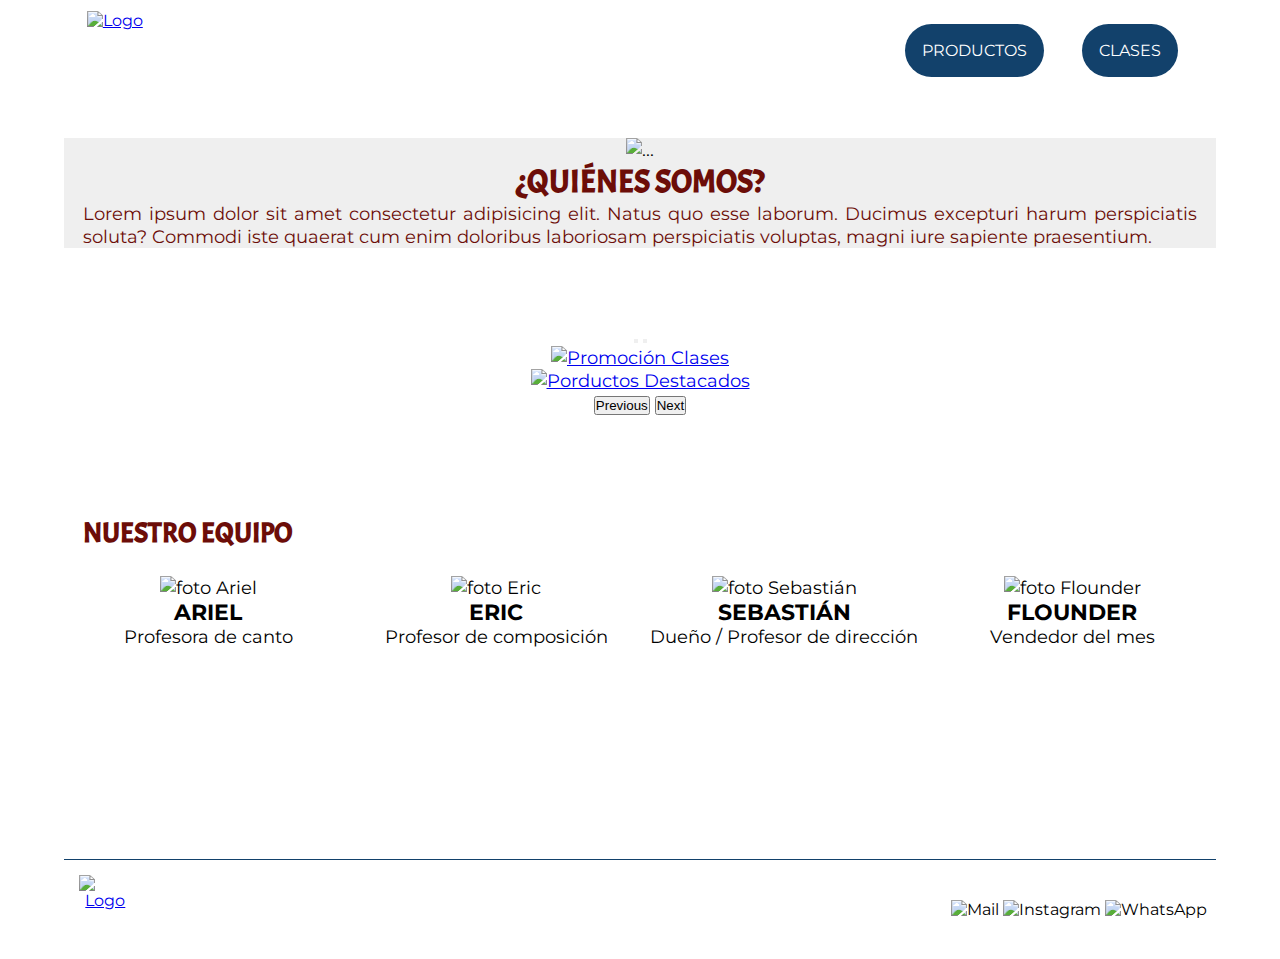
==== index.html @ 0721c254 "Add files via upload" ====
<!DOCTYPE html>
<html>
<head>
	<title> Bajo del Mar</title>
	<meta charset="utf-8">
	<meta name="viewport" content="width=device-width, initial-scale=1.0">
	<link href="https://cdn.jsdelivr.net/npm/bootstrap@5.1.3/dist/css/bootstrap.min.css" rel="stylesheet" integrity="sha384-1BmE4kWBq78iYhFldvKuhfTAU6auU8tT94WrHftjDbrCEXSU1oBoqyl2QvZ6jIW3" crossorigin="anonymous">
    <link rel="stylesheet" href="https://cdnjs.cloudflare.com/ajax/libs/font-awesome/4.7.0/css/font-awesome.min.css">
	<link href="https://cdn.jsdelivr.net/npm/bootstrap@5.2.2/dist/css/bootstrap.min.css" rel="stylesheet" integrity="sha384-Zenh87qX5JnK2Jl0vWa8Ck2rdkQ2Bzep5IDxbcnCeuOxjzrPF/et3URy9Bv1WTRi" crossorigin="anonymous">
	<link rel="stylesheet" type="text/css" href="estilos.css">
	<link rel="stylesheet" href="bs_index.css">
</head>


<body class="grid_container">

	<header class="header">
		<a href="index.html" class="logoh"><img src="imgs/logo.png" alt="Logo" class="logoh"></a>
		<a href="javascript:void(0);" class="icono" onclick="myFunction()"><i class="fa fa-bars"></i></a>
		<nav id="mibarra" class=" ">
			<a href="productos.html" class="pagina">PRODUCTOS</a>
			<a href="clases.html" class="pagina">CLASES</a>
		</nav>	
	</header>

	<main class="main_index"> 
		<div class="card mb-3" style="max-width: 1400px;">
			<div class="row g-0">
				<div class="col-md-6">
					<img src="imgs/home.png" class="img-fluid rounded-start" alt="...">
				</div>
			<div class="col-md-6 texto">
				<div class="card-body">
					<h5 class="card-title">¿QUIÉNES SOMOS?</h5>
					<p class="card-text">Lorem ipsum dolor sit amet consectetur adipisicing elit. Natus quo esse laborum. Ducimus excepturi harum perspiciatis soluta? Commodi iste quaerat cum enim doloribus laboriosam perspiciatis voluptas, magni iure sapiente praesentium.</p>
				</div>
			</div>
			</div>
		</div>
		<div id="carouselExampleIndicators" class="carousel slide" data-bs-ride="true">
			<div class="carousel-indicators">
				<button type="button" data-bs-target="#carouselExampleIndicators" data-bs-slide-to="0" class="active" aria-current="true" aria-label="Slide 1"></button>
				<button type="button" data-bs-target="#carouselExampleIndicators" data-bs-slide-to="1" aria-label="Slide 2"></button>
			</div>
			<div class="carousel-inner">
				<div class="carousel-item active">
					<a href="clases.html"><img src="imgs/banner_desktop.png" class="d-block w-100" alt="Promoción Clases"></a>
				</div>
				<div class="carousel-item">
					<a href="productos.html"><img src="imgs/productos.png" class="d-block w-100" alt="Porductos Destacados"></a>
				</div>
			</div>
			<button class="carousel-control-prev" type="button" data-bs-target="#carouselExampleIndicators" data-bs-slide="prev">
				<span class="carousel-control-prev-icon" aria-hidden="true"></span>
				<span class="visually-hidden">Previous</span>
			</button>
			<button class="carousel-control-next" type="button" data-bs-target="#carouselExampleIndicators" data-bs-slide="next">
				<span class="carousel-control-next-icon" aria-hidden="true"></span>
				<span class="visually-hidden">Next</span>
			</button>
		</div>

		<div class="equipo">
			<h2 class="equipotitulo">NUESTRO EQUIPO</h2>
			<div class="ariel">
				<img src="imgs/ariel.png" alt="foto Ariel" class="fotoequipo">
				<h3>ARIEL</h3>
				<p>Profesora de canto</p>
			</div>
			<div class="eric">
				<img src="imgs/eric.png" alt="foto Eric" class="fotoequipo">
				<h3>ERIC</h3>
				<p>Profesor de composición</p>
			</div>
			<div class="sebastian">
				<img src="imgs/sebastian.png" alt="foto Sebastián" class="fotoequipo">
				<h3>SEBASTIÁN</h3>
				<p>Dueño / Profesor de dirección</p>
			</div>
			<div class="flounder">
				<img src="imgs/flounder.png" alt="foto Flounder" class="fotoequipo">
				<h3>FLOUNDER</h3>
				<p>Vendedor del mes</p>
			</div>
		</div>
	</main> 
<footer class="footer">
	<a href="index.html" class="logof"><img src="imgs/logo.png" alt="Logo" class="logof"></a>
	<div class="links">
		<img src="imgs/mail.png" alt="Mail" class="redes1">
		<img src="imgs/instagram.png" alt="Instagram" class="redes2">
		<img src="imgs/whatsapp.png" alt="WhatsApp" class="redes3">	
	</div>
</footer>
<script>
	function myFunction() {
		var x = document.getElementById("mibarra");
		if (x.className === " ") {
		x.className += "responsive";
		} else {
		x.className = " ";
		}
	}
</script>
<script src="https://cdn.jsdelivr.net/npm/bootstrap@5.1.3/dist/js/bootstrap.bundle.min.js" integrity="sha384-ka7Sk0Gln4gmtz2MlQnikT1wXgYsOg+OMhuP+IlRH9sENBO0LRn5q+8nbTov4+1p" crossorigin="anonymous"></script>

</body>
</html>
---- estilos.css ----
@import url('https://fonts.googleapis.com/css2?family=Acme&display=swap');
@import url('https://fonts.googleapis.com/css2?family=Montserrat:wght@100;400;500&display=swap');
*{
	box-sizing: border-box;
	margin: 0;
	padding: 0;
}
html{
	height: 100%;
}
body{
	text-align: center;
	min-height: 100%;
	background-image: url(imgs/body.png);
	background-size: cover;
	font-family: 'Montserrat';
}
.grid_container{
	display: grid;
	grid-template: 
	"header" auto
	"main"	auto
	"footer" 100px;
}
body{
	text-align: center;
	min-height: 100%;
	background-image: url(imgs/body.png);
	background-size: cover;

}
.header{
	grid-area: header;
	display: flex;
	flex-direction: column;
}
.logoh{
	margin-top: 0.15cm;
	width: 78.9px;
	height: 91px;
	margin-left: 0.2cm;
	margin-bottom: 0.2cm;
}

nav{
	display: none;
}
.icono{
	display: block;
	position: absolute;
	top: 20px;
	left: 90%;
	margin-top: 0.5cm;
	margin-bottom: 0.5cm;
	margin-right: 0.5cm;
	text-align: right;
}
.fa-bars:before{
	font-size: 2rem;
	color: #12416B;
}
.responsive{
	display:block;
	text-align: right;
	padding-right: 0.5cm;
	padding-bottom: 0.25cm;
	background-color: #cfd9e1;
}

.pagina{
	text-decoration: none;
	border: 1cm;
	color: #12416B;
	display: flex;
	flex-direction: column;
	padding-top: 0.25cm;
	padding-left: 0.25cm;
}
.footer{
	grid-area: footer;
	display:flex ;
	align-items: center;
    justify-content: space-between;
	border-top:#12416B solid 0.05cm ;
	background-color: #ffffff;
}
.logof{
	grid-area: logo;
	width: 60px;
	height: 69px;
	margin-left: 0.2cm;
}
.links{
	grid-area: links;
	margin-right: 0.25cm;
}
.redes1{
	width: 58.44px;
	height: 50px;
}
.redes2{
	width: 51.75px;
	height: 51.5px;
}
.redes3{
	width: 52px;
	height: 51.5px;
}
.lfooter{
	width: 78.9px;
	height: 91px;
}
.red1{
	width: 57,75px;
}
/*INDEX*/
.main_index{
	grid-area: main;
	font-size: 1.15em;
}
.nosotros{
	grid-area: nosotros;
	display: flex;
	flex-direction: column;
    flex-wrap: wrap;
	background-color: #EFEFEF;
	margin-top: 0.5cm;
	margin-bottom: 0.5cm;
}
.nosotros img{
	width: 100%;
	grid-area: foto;
}
.subtitulo1{
	font-family: 'Acme';
	color: #6C0D08;
	text-align: center;
	margin-bottom: 0.2cm;
}
.texto1{
	display: flex;
	flex-direction: column;
	justify-content: center;
	padding: 1cm;
	color: #6C0D08;
	text-align: justify;
	grid-area: texto;
}
.banner{
	width: 100%;
	margin-top: 0.7cm;
	margin-bottom: 0.7cm;
}
.equipo{
	grid-area: equipo;
	margin-bottom: 1cm;
}
.equipotitulo{
	font-family: 'Acme';
	color: #6C0D08;
	display: flex;
	justify-content: flex-start;
	align-items: center;
	margin-left: 0.5cm;
}
.fotoequipo{
	height: 175px;
}
.ariel{
	grid-area: ariel;
}
.eric{
	grid-area: eric;
}
.sebastian{
	grid-area: sebastian;
}
.flounder{
	grid-area: flounder;
}
/*FIN IDEX*/
/*PRODUCTOS*/
/*FIN PRODUCTOS*/
/*CLASES*/

/*FIN CLASES*/
@media (min-width: 768px) and (max-width: 991px) {

	.grid_container{
		grid-template: 
		"header 	header" 	100px 
		"main	 	main" 		auto
		"footer 	footer" 	100px /
		200px 		auto;
	}
	.main{
		font-size: 1.5em;
	}
	.header{
		display: flex;
		flex-direction: row;
		justify-content: space-between;
	}


	.equipo{
		grid-area: equipo;
		display: grid;
		grid-template: 
		"titulo		titulo" 85px
		"ariel		eric" 175px
		"texto1		texto2" 70px
		"sebastian	flounder" 175px
		"texto3		texto4" 70px /
		1fr			1fr;
		margin-bottom: 1cm;
	}
	nav{
		display: flex;
		flex-direction: row;
		flex-wrap: nowrap;
		align-items: center;
		justify-content: space-evenly;
		margin-left: 3cm;
	}
	.pagina{
		text-decoration: none;
		color: #ffffff;
		border: 1cm;
		background-color: #12416B;
		padding: 0.45cm;
		border-radius: 1cm;
		margin-right: 1cm;

	}
	.pagina:hover{
		color: #ffffff;
		background-color: #5a738a;
	}

	.icono{
		display: none;
	}
	.fa-bars:before{
		display: none;
	}
	.responsive{
		display:none;
	}
	
	
	
}


@media (min-width: 992px) and (max-width:1199px) {
	.grid_container{
		grid-template: 
		"header 	header 	header		header" 	100px
		"main	 	main 	main		main" 		auto
		"footer 	footer 	footer		footer" 	80px /
		1fr 		1fr 	1fr			1fr;
	}
	.main{
		font-size: 1.525em;
	}
	.header{
		display: flex;
		flex-direction: row;
		justify-content: space-between;
	}
	.nosotros{
		grid-area: nosotros;
		background-color: #EFEFEF;
		margin-top: 0.5cm;
		display: grid;
		grid-template:
		"foto	texto" auto /
		1fr		1fr;
	}

	.equipo{
		grid-area: equipo;
		display: grid;
		grid-template: 
		"titulo		titulo		titulo		titulo" 85px
		"ariel		eric		sebastian	flounder" 175px
		"texto		texto		texto		texto" 70px /
		1fr			1fr			1fr			1fr	;
		margin-bottom: 1cm;
	}
	.equipotitulo{
		grid-area: titulo;
	}
	nav{
		display: flex;
		flex-direction: row;
		flex-wrap: nowrap;
		align-items: center;
		justify-content: space-evenly;
	}
	.pagina{
		text-decoration: none;
		color: #ffffff;
		border: 1cm;
		background-color: #12416B;
		padding: 0.45cm;
		border-radius: 1cm;
		margin-right: 1cm;
	}
	.pagina:hover{
		color: #ffffff;
		background-color: #5a738a;
	}
	.icono{
		display: none;
	}
	.fa-bars:before{
		display: none;
	}
	.responsive{
		display:none;
	}
	.footer{
		padding-left: 0.25cm;
	}
	
	
}
@media (min-width:1200px) {
	.grid_container{
		width: 90%;
		margin: auto;
		grid-template: 
		"header 	header 	header		header" 	100px
		"main	 	main 	main		main" 		auto
		"footer 	footer 	footer		footer" 	100px /
		1fr 		1fr 	1fr			1fr;
	}
	body{
		text-align: center;
		min-height: 100%;
		background-image: url(imgs/body.png);
		background-size: cover;
	
	}
	.header{
		display: flex;
		flex-direction: row;
		justify-content: space-between;
	}
	nav{
		grid-area: navbar;
		display: flex;
		flex-direction: row;
		flex-wrap: nowrap;
		align-items: center;
		justify-content: space-evenly;
	}
	.pagina{
		text-decoration: none;
		color: #ffffff;
		border: 1cm;
		background-color: #12416B;
		padding: 0.45cm;
		border-radius: 1cm;
		margin-right: 1cm;

	}
	.pagina:hover{
		color: #ffffff;
		background-color: #5a738a;
	}
	.icono{
		display: none;
	}
	.fa-bars:before{
		display: none;
	}
	.responsive{
		display:none;
	}
	
	.main{
		font-size: 1.55em;
	}
	.nosotros{
		grid-area: nosotros;
		background-color: #EFEFEF;
		margin-top: 0.5cm;
		display: grid;
		grid-template:
		"foto	texto" auto /
		1fr		1fr;
	}
	
	.equipo{
		grid-area: equipo;
		display: grid;
		grid-template: 
		"titulo		titulo		titulo		titulo" 85px
		"ariel		eric		sebastian	flounder" 175px
		"texto		texto		texto		texto" 70px /
		1fr			1fr			1fr			1fr	;
		margin-bottom: 1cm;
	}
	.equipotitulo{
		grid-area: titulo;
	}
	.footer{
		background-color: transparent;
	}

}
---- bs_index.css ----
.card{
    margin-top: 1cm;
    background-color:#EFEFEF;
}
.card-body{
    display: flex;
    align-items: center;
    justify-content: center;
    flex-direction: column;
    height: 100%;
    color: #6C0D08;

}
.card-title{
	font-family: 'Acme';
    font-size: 1.75em;
}
.card-text{
    padding-left: 0.5cm;
    padding-right: 0.5cm;
	text-align: justify;
}
.carousel{
    margin-top: 2cm;
    margin-bottom: 2cm;
}
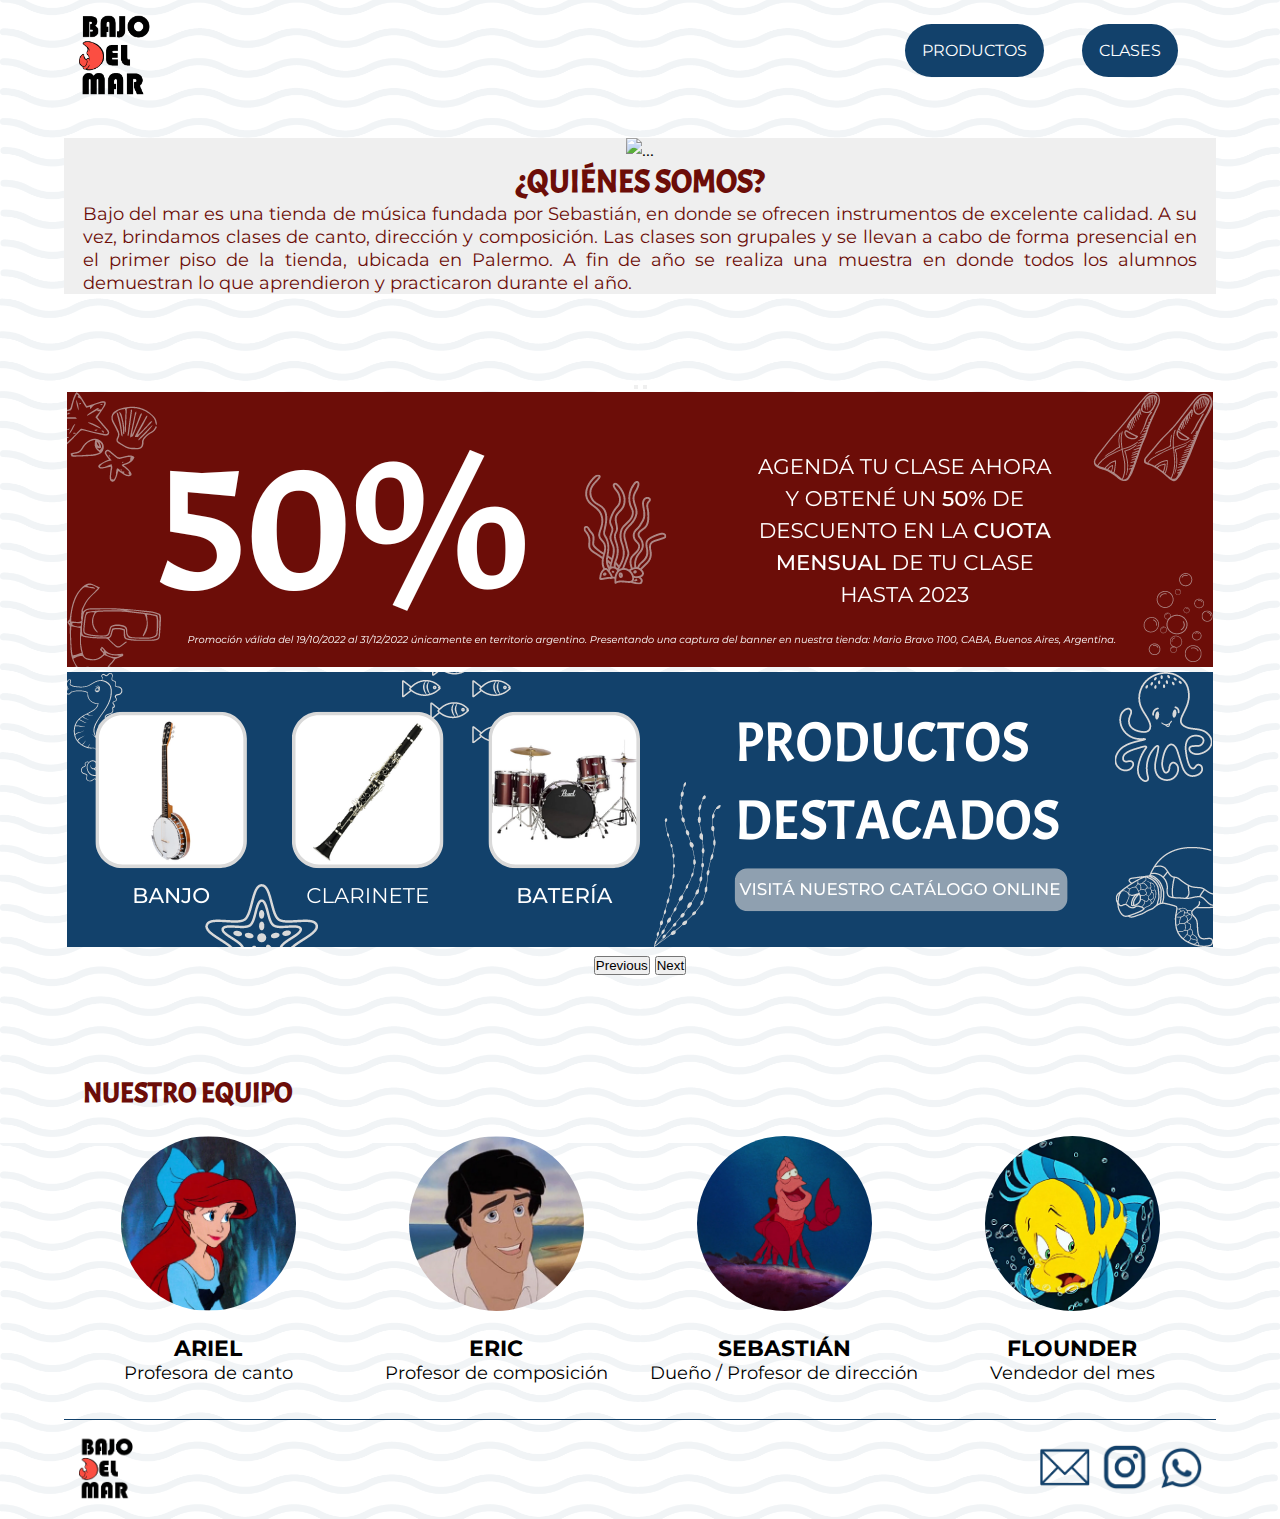
==== commit 1848d93a: "Add files via upload" ====
--- a/index.html
+++ b/index.html
@@ -24,7 +24,7 @@
 	</header>
 
 	<main class="main_index"> 
-		<div class="card mb-3" style="max-width: 1400px;">
+		<div class="card mb-3" style="max-width: 2000px;">
 			<div class="row g-0">
 				<div class="col-md-6">
 					<img src="imgs/home.png" class="img-fluid rounded-start" alt="...">
@@ -32,7 +32,7 @@
 			<div class="col-md-6 texto">
 				<div class="card-body">
 					<h5 class="card-title">¿QUIÉNES SOMOS?</h5>
-					<p class="card-text">Lorem ipsum dolor sit amet consectetur adipisicing elit. Natus quo esse laborum. Ducimus excepturi harum perspiciatis soluta? Commodi iste quaerat cum enim doloribus laboriosam perspiciatis voluptas, magni iure sapiente praesentium.</p>
+					<p class="card-text">Bajo del mar es una tienda de música fundada por Sebastián, en donde se ofrecen instrumentos de excelente calidad. A su vez, brindamos clases de canto, dirección y composición. Las clases son grupales y se llevan a cabo de forma presencial en el primer piso de la tienda, ubicada en Palermo. A fin de año se realiza una muestra en donde todos los alumnos demuestran lo que aprendieron y practicaron durante el año. </p>
 				</div>
 			</div>
 			</div>
@@ -63,22 +63,22 @@
 		<div class="equipo">
 			<h2 class="equipotitulo">NUESTRO EQUIPO</h2>
 			<div class="ariel">
-				<img src="imgs/ariel.png" alt="foto Ariel" class="fotoequipo">
+				<img src="imgs/ariel2.png" alt="foto Ariel" class="fotoequipo">
 				<h3>ARIEL</h3>
 				<p>Profesora de canto</p>
 			</div>
 			<div class="eric">
-				<img src="imgs/eric.png" alt="foto Eric" class="fotoequipo">
+				<img src="imgs/eric2.png" alt="foto Eric" class="fotoequipo">
 				<h3>ERIC</h3>
 				<p>Profesor de composición</p>
 			</div>
 			<div class="sebastian">
-				<img src="imgs/sebastian.png" alt="foto Sebastián" class="fotoequipo">
+				<img src="imgs/sebastian2.png" alt="foto Sebastián" class="fotoequipo">
 				<h3>SEBASTIÁN</h3>
 				<p>Dueño / Profesor de dirección</p>
 			</div>
 			<div class="flounder">
-				<img src="imgs/flounder.png" alt="foto Flounder" class="fotoequipo">
+				<img src="imgs/flounder2.png" alt="foto Flounder" class="fotoequipo">
 				<h3>FLOUNDER</h3>
 				<p>Vendedor del mes</p>
 			</div>
--- a/estilos.css
+++ b/estilos.css
@@ -165,6 +165,11 @@
 }
 .fotoequipo{
 	height: 175px;
+	border-radius: 50%;
+	margin-bottom: 0.5cm;
+}
+.fotoequipo:hover{
+	box-shadow: rgba(0, 0, 0, 0.35) 0px 5px 15px;
 }
 .ariel{
 	grid-area: ariel;
